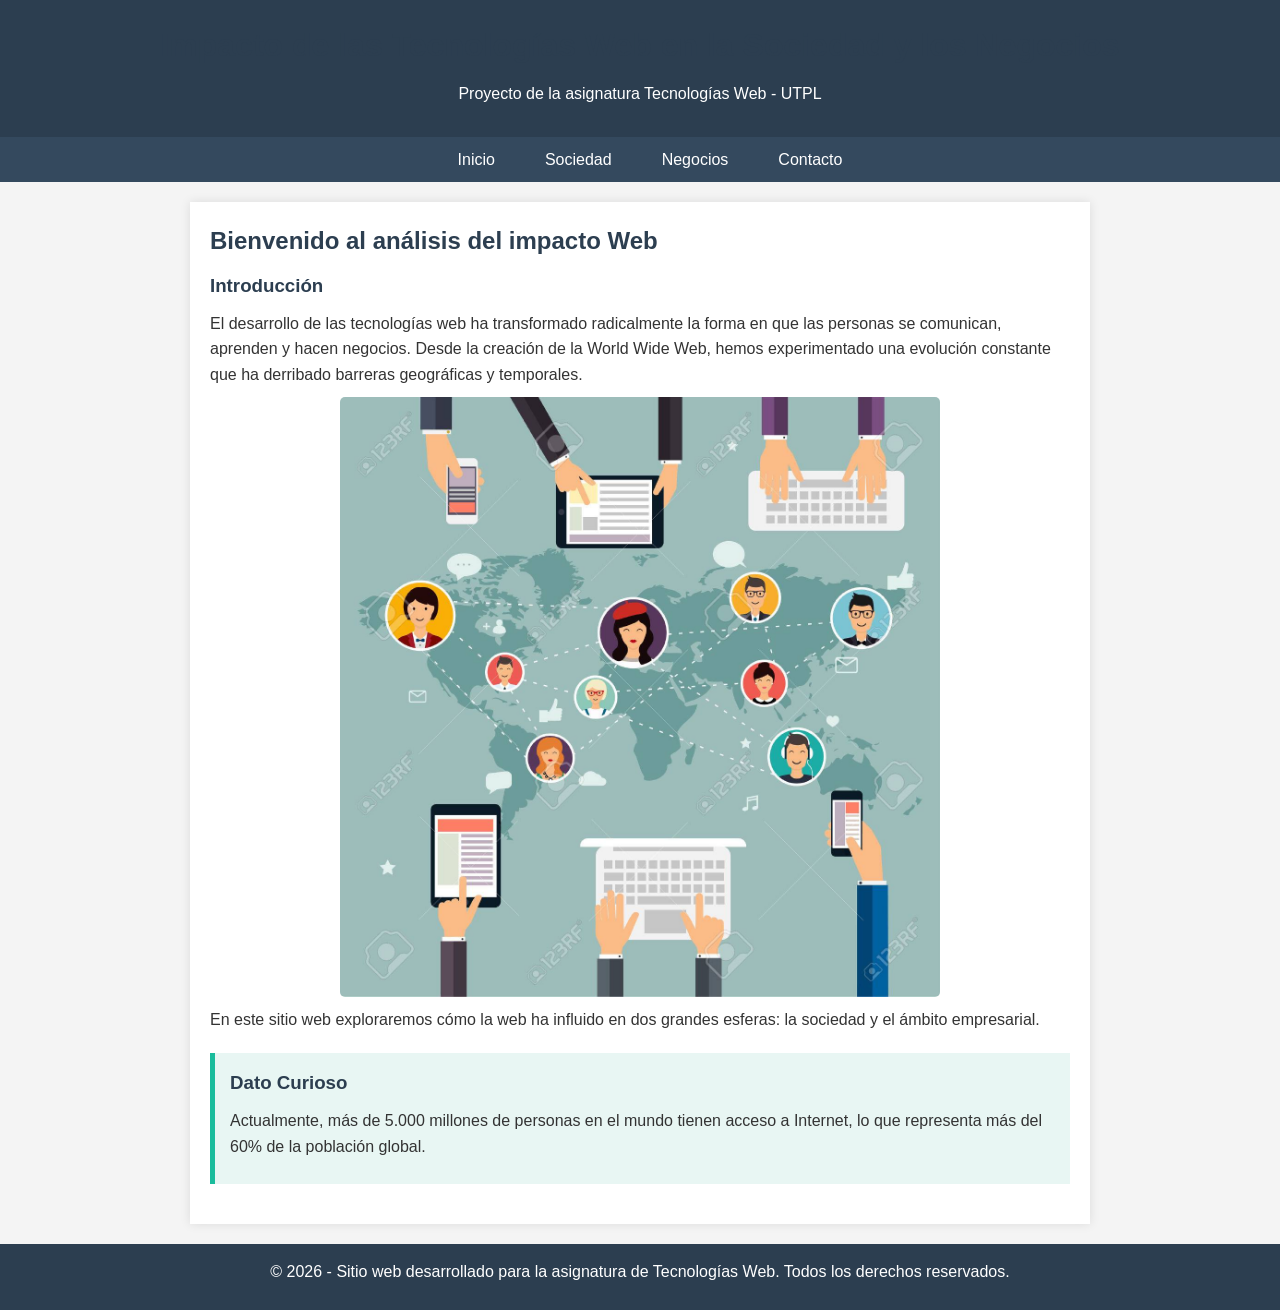
==== index.html @ a14f8278 "first commit" ====
<!DOCTYPE html>
<html lang="es">
<head>
    <meta charset="UTF-8">
    <meta name="viewport" content="width=device-width, initial-scale=1.0">
    <title>Impacto de las Tecnologías Web</title>
    <link rel="stylesheet" href="css/styles.css">
</head>
<body>

    <!-- Encabezado principal -->
    <header>
        <h1>Impacto de las Tecnologías Web en la Sociedad y los Negocios</h1>
        <p>Proyecto de la asignatura Tecnologías Web - UTPL</p>
    </header>

    <!-- Menú de navegación (Rutas relativas) -->
    <nav>
        <ul>
            <li><a href="index.html">Inicio</a></li>
            <li><a href="pages/society.html">Sociedad</a></li>
            <li><a href="pages/business.html">Negocios</a></li>
            <li><a href="pages/contactus.html">Contacto</a></li>
        </ul>
    </nav>

    <!-- Contenido principal -->
    <main>
        <!-- Sección principal con artículo y aside -->
        <section>
            <h2>Bienvenido al análisis del impacto Web</h2>
            <article>
                <h3>Introducción</h3>
                <p>El desarrollo de las tecnologías web ha transformado radicalmente la forma en que las personas se comunican, aprenden y hacen negocios. Desde la creación de la World Wide Web, hemos experimentado una evolución constante que ha derribado barreras geográficas y temporales.</p>
                <img src="images/img01.jpg" alt="Personas conectadas a la red web" height="400" width="600">
                <p>En este sitio web exploraremos cómo la web ha influido en dos grandes esferas: la sociedad y el ámbito empresarial.</p>
            </article>

            <!-- Aside con información complementaria -->
            <aside>
                <h3>Dato Curioso</h3>
                <p>Actualmente, más de 5.000 millones de personas en el mundo tienen acceso a Internet, lo que representa más del 60% de la población global.</p>
            </aside>
        </section>
    </main>

    <!-- Pie de página -->
    <footer>
        <p>&copy; 2026 - Sitio web desarrollado para la asignatura de Tecnologías Web. Todos los derechos reservados.</p>
    </footer>

</body>
</html>
---- css/styles.css ----
/* Reseteo básico */
* {
    margin: 0;
    padding: 0;
    box-sizing: border-box;
}

body {
    font-family: Arial, sans-serif;
    line-height: 1.6;
    background-color: #f4f4f4;
    color: #333;
}

/* Encabezado */
header {
    background-color: #2c3e50;
    color: #fff;
    padding: 20px;
    text-align: center;
}

/* Navegación */
nav {
    background-color: #34495e;
}

nav ul {
    list-style: none;
    display: flex;
    justify-content: center;
}

nav ul li {
    margin: 0 15px;
}

nav ul li a {
    color: #fff;
    text-decoration: none;
    padding: 10px;
    display: block;
}

nav ul li a:hover {
    background-color: #1abc9c;
}

/* Contenido principal */
main {
    max-width: 900px;
    margin: 20px auto;
    padding: 20px;
    background-color: #fff;
    box-shadow: 0 0 10px rgba(0,0,0,0.1);
}

section {
    margin-bottom: 20px;
}

article {
    margin-bottom: 20px;
}

h1, h2, h3, h4 {
    margin-bottom: 10px;
    color: #2c3e50;
}

p {
    margin-bottom: 10px;
}

ul, ol {
    margin-left: 20px;
    margin-bottom: 15px;
}

img, video {
    display: block;
    max-width: 100%;
    margin: 0 auto;
    height: auto;
    margin-bottom: 10px;
    border-radius: 5px;
}


/* Aside */
aside {
    background-color: #e8f6f3;
    padding: 15px;
    border-left: 5px solid #1abc9c;
    margin-top: 20px;
}

/* Tabla */
table {
    width: 100%;
    border-collapse: collapse;
    margin-bottom: 20px;
}

table, th, td {
    border: 1px solid #ddd;
}

th, td {
    padding: 10px;
    text-align: left;
}

th {
    background-color: #2c3e50;
    color: white;
}

/* Formulario */
form {
    background-color: #f9f9f9;
    padding: 20px;
    border: 1px solid #ddd;
    border-radius: 5px;
}

input[type="text"],
input[type="email"],
textarea {
    width: 100%;
    padding: 8px;
    margin-top: 5px;
    border: 1px solid #ccc;
    border-radius: 4px;
}

button {
    background-color: #1abc9c;
    color: white;
    border: none;
    padding: 10px 20px;
    cursor: pointer;
    border-radius: 4px;
}

button:hover {
    background-color: #16a085;
}

/* Pie de página */
footer {
    text-align: center;
    padding: 15px;
    background-color: #2c3e50;
    color: #fff;
    margin-top: 20px;
}
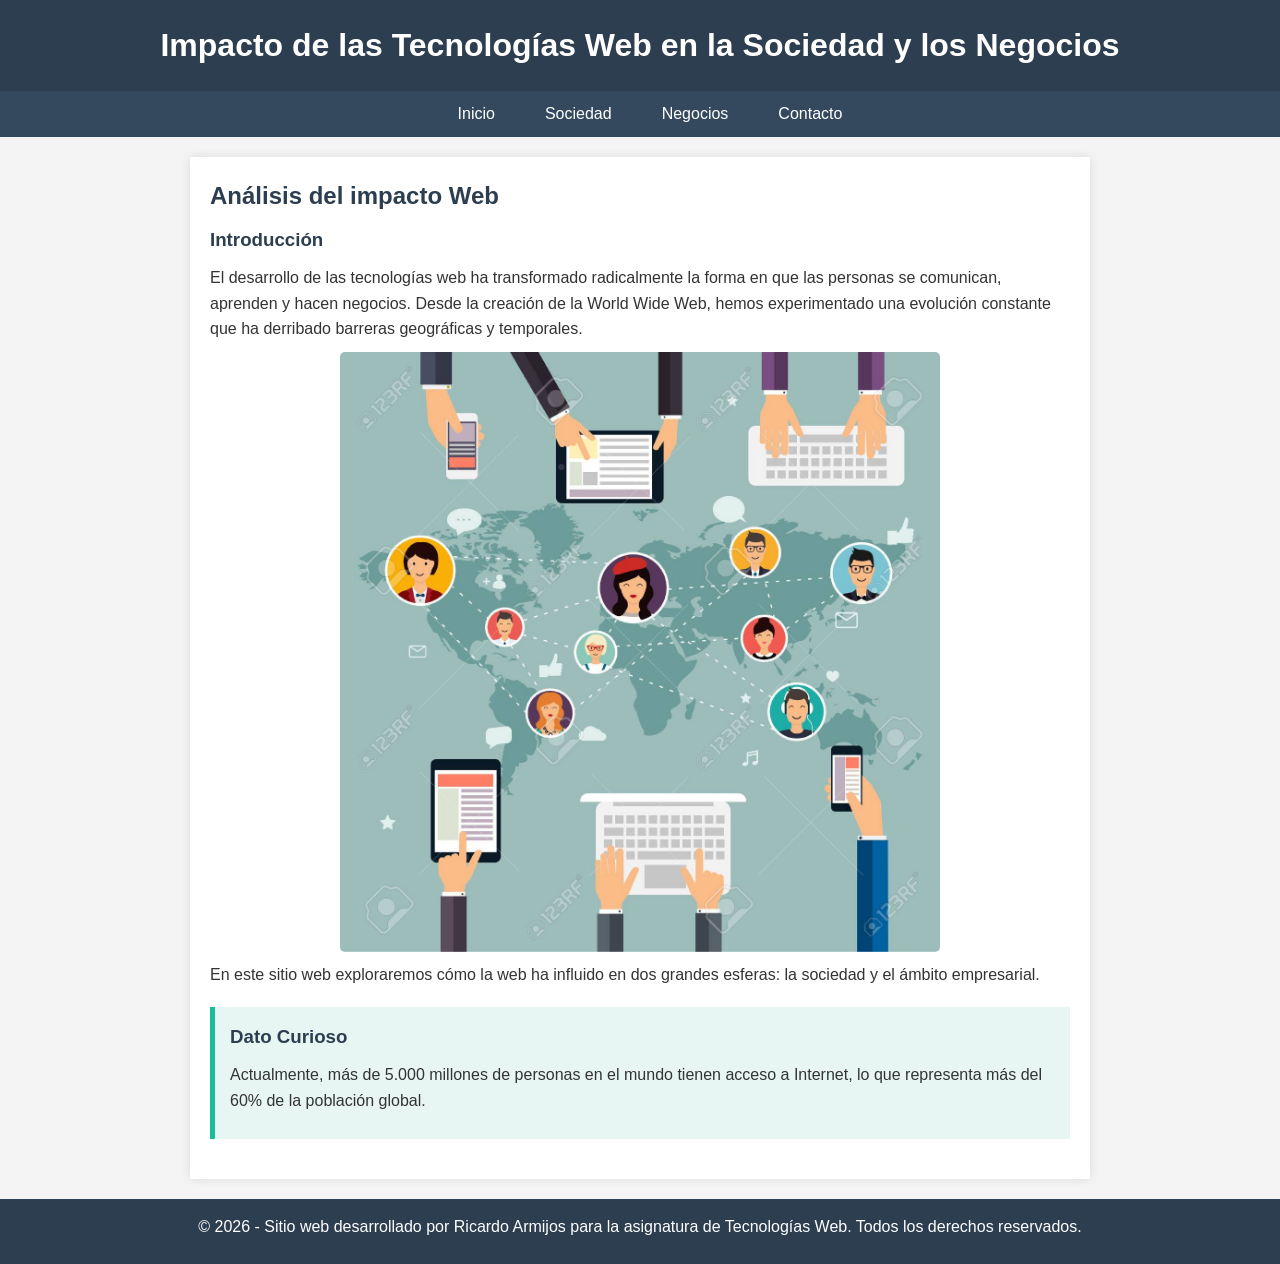
==== commit b49327e4: "update css & images" ====
--- a/index.html
+++ b/index.html
@@ -3,15 +3,14 @@
 <head>
     <meta charset="UTF-8">
     <meta name="viewport" content="width=device-width, initial-scale=1.0">
-    <title>Impacto de las Tecnologías Web</title>
+    <title>Impacto de las Tecnolog&iacute;as Web</title>
     <link rel="stylesheet" href="css/styles.css">
 </head>
 <body>
 
     <!-- Encabezado principal -->
     <header>
-        <h1>Impacto de las Tecnologías Web en la Sociedad y los Negocios</h1>
-        <p>Proyecto de la asignatura Tecnologías Web - UTPL</p>
+        <h1>Impacto de las Tecnolog&iacute;as Web en la Sociedad y los Negocios</h1>
     </header>
 
     <!-- Menú de navegación (Rutas relativas) -->
@@ -28,25 +27,25 @@
     <main>
         <!-- Sección principal con artículo y aside -->
         <section>
-            <h2>Bienvenido al análisis del impacto Web</h2>
+            <h2>An&aacute;lisis del impacto Web</h2>
             <article>
-                <h3>Introducción</h3>
-                <p>El desarrollo de las tecnologías web ha transformado radicalmente la forma en que las personas se comunican, aprenden y hacen negocios. Desde la creación de la World Wide Web, hemos experimentado una evolución constante que ha derribado barreras geográficas y temporales.</p>
-                <img src="images/img01.jpg" alt="Personas conectadas a la red web" height="400" width="600">
-                <p>En este sitio web exploraremos cómo la web ha influido en dos grandes esferas: la sociedad y el ámbito empresarial.</p>
+                <h3>Introducci&oacute;n</h3>
+                <p>El desarrollo de las tecnolog&iacute;as web ha transformado radicalmente la forma en que las personas se comunican, aprenden y hacen negocios. Desde la creaci&oacute;n de la World Wide Web, hemos experimentado una evoluci&oacute;n constante que ha derribado barreras geogr&aacute;ficas y temporales.</p>
+                <img src="images/img01.jpg" alt="Personas conectadas a la web" height="400" width="600">
+                <p>En este sitio web exploraremos c&oacute;mo la web ha influido en dos grandes esferas: la sociedad y el &aacute;mbito empresarial.</p>
             </article>
 
-            <!-- Aside con información complementaria -->
+            <!-- Aside con información adicional -->
             <aside>
                 <h3>Dato Curioso</h3>
-                <p>Actualmente, más de 5.000 millones de personas en el mundo tienen acceso a Internet, lo que representa más del 60% de la población global.</p>
+                <p>Actualmente, m&aacute;s de 5.000 millones de personas en el mundo tienen acceso a Internet, lo que representa m&aacute;s del 60% de la poblaci&oacute;n global.</p>
             </aside>
         </section>
     </main>
 
     <!-- Pie de página -->
     <footer>
-        <p>&copy; 2026 - Sitio web desarrollado para la asignatura de Tecnologías Web. Todos los derechos reservados.</p>
+        <p>&copy; 2026 - Sitio web desarrollado por Ricardo Armijos para la asignatura de Tecnologías Web. Todos los derechos reservados.</p>
     </footer>
 
 </body>
--- a/css/styles.css
+++ b/css/styles.css
@@ -63,7 +63,7 @@
     margin-bottom: 20px;
 }
 
-h1, h2, h3, h4 {
+h2, h3, h4 {
     margin-bottom: 10px;
     color: #2c3e50;
 }
